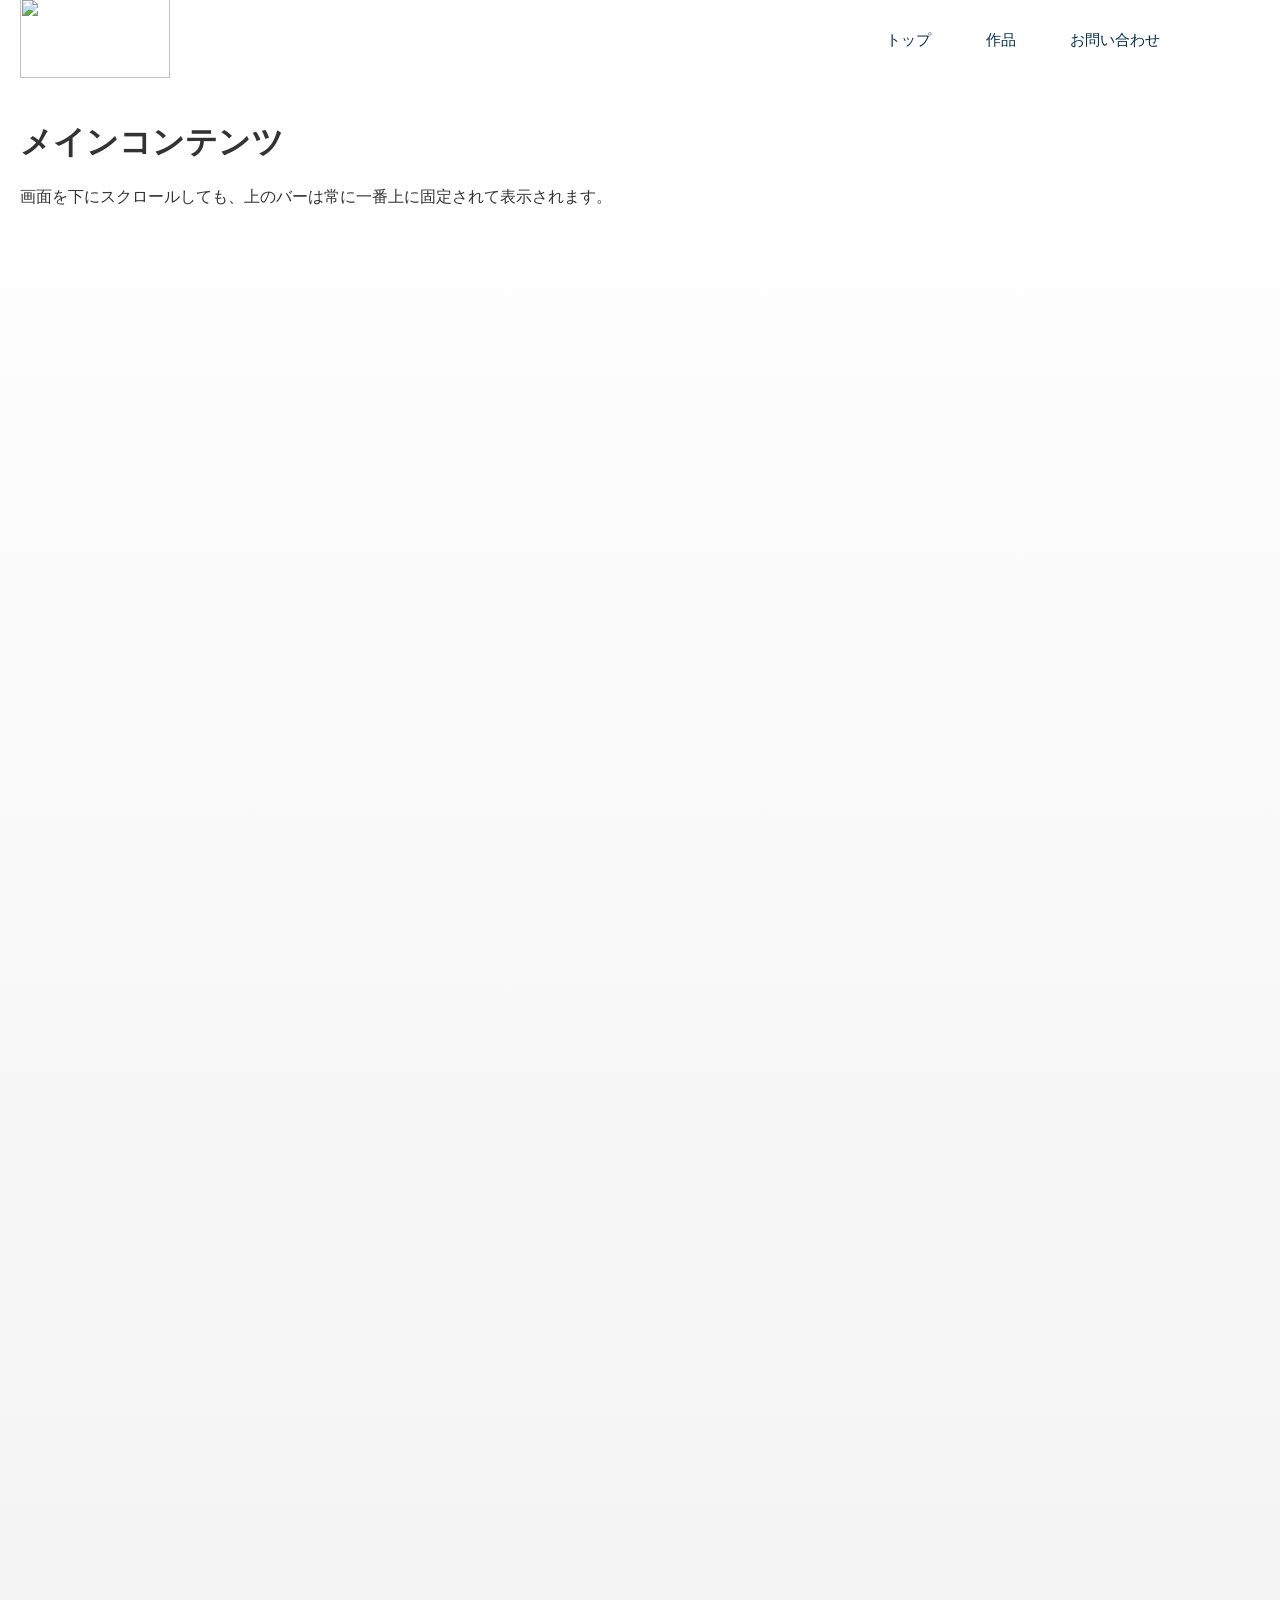
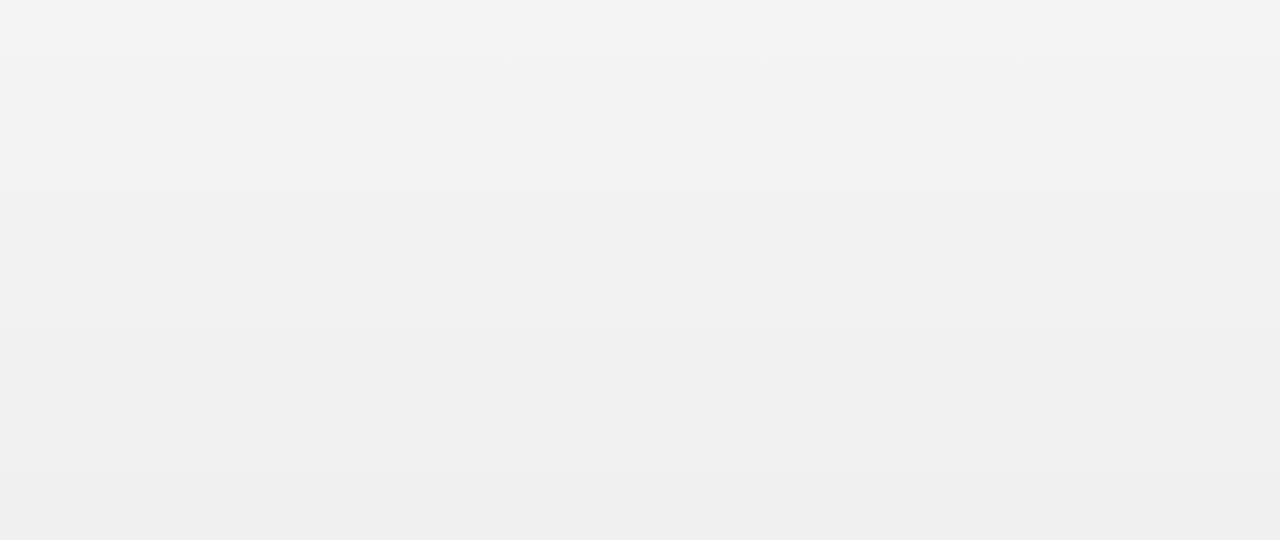
==== index.html @ 01dba254 "Resolve conflicts by preferring remote" ====
<!DOCTYPE html>
<html lang="ja">
<head>
    <meta charset="UTF-8">
    <meta name="viewport" content="width=device-width, initial-scale=1.0">
    <title>ゆれあ 公式のサイト | ゆれあ （Yurea）</title>
    <!-- CSSファイルを読み込むための記述（同じフォルダにある場合） -->
    <link rel="stylesheet" href="style.css">
</head>
<body>

    <!-- 上部バー（ヘッダー） -->
    <header class="top-bar">
        <div>
            <img src="https://raw.githubusercontent.com/ringra1221/yurea-official/refs/heads/main/page/asset/yurea-logo.png" class="yurea-logo">
        </div>

        <nav>
            <a class="nav-links" href="#">トップ</a>
            <a class="nav-links" href="#">作品</a>
            <a class="nav-links" href="#">お問い合わせ</a>
        </nav>
        
    </header>

    <!-- メインコンテンツ -->
    <main class="content">
        <h1>メインコンテンツ</h1>
        <p>画面を下にスクロールしても、上のバーは常に一番上に固定されて表示されます。</p>
    </main>

</body>
</html>
---- style.css ----
/* --------------------------------------
 * 1. ページ全体の基本設定
 * ----------------------------------- */
body {
    margin: 0;
    padding-top: 60px; /* バーの高さ(60px)と同じ分だけ余白を作り、文字が隠れるのを防ぐ */
    font-family: 'Helvetica Neue', Arial, sans-serif;
    color: #333;
}

/* --------------------------------------
 * 2. 上部バーのスタイル
 * ----------------------------------- */
.top-bar {
    position: fixed;        /* 画面に対して位置を完全に固定する */
    top: 0;                 /* 画面の一番上に配置 */
    left: 0 ;           /* 画面の右端に配置 */
    width: calc(100% - 100px);            /* 横幅を画面いっぱいに広げる */
    height: 80px;           /* バーの高さ */
    background-color: #ffffff; /* バーの背景色（濃いグレー） */
    z-index: 1000;          /* 他の要素の下に隠れないよう、手前に表示させる */
    
    /* 中の要素（ロゴやリンク）を横並びにする設定 */
    display: flex;
    align-items: center;          /* 上下中央揃え */
    justify-content: space-between; /* 両端に広げて配置 */
    padding: 0 20px;
    box-sizing: border-box; /* paddingを含めてwidthを100%にする */
}


/* メニュー全体のスタイル */
.nav-links {
    color: #02304f;            /* 文字色を青色に */
    text-decoration: none;  /* リンクの下線を消す */
    margin-left: 50px;      /* リンク同士の間に隙間を作る */
    font-size: 0.95rem;
    transition: 0.3s; /* マウスを乗せた時の変化を滑らかに */
}


/* --------------------------------------
 * 3. スクロール確認用のダミーコンテンツ
 * ----------------------------------- */
.content {
    padding: 40px 20px;
    height: 2000px; /* 縦に長くしてスクロールできるようにしています */
    background: linear-gradient(#ffffff, #f0f0f0);
}

/* --------------------------------------
 * 4. ロゴのスタイル
 * ----------------------------------- */

.yurea-logo {
    width: 150px;  /* div自体の横幅 */
    height: 80px; /* div自体の高さ */
}
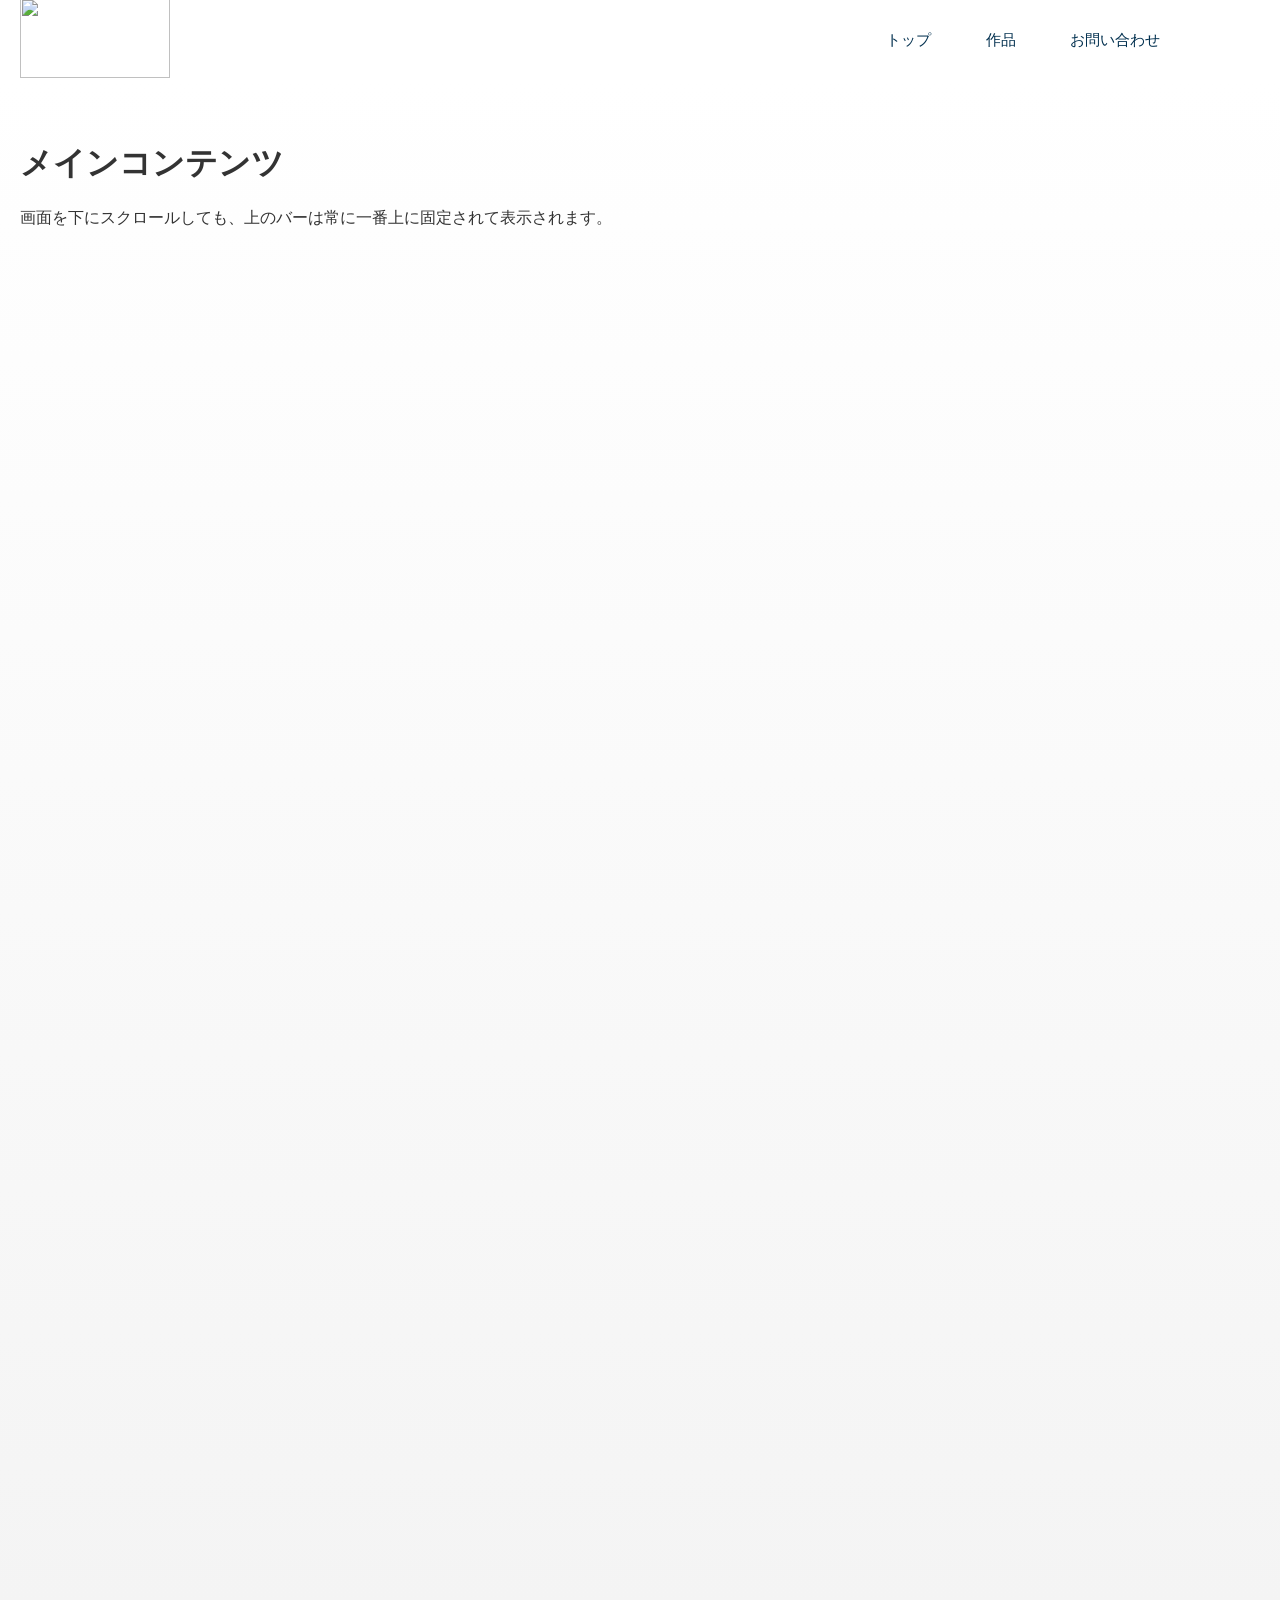
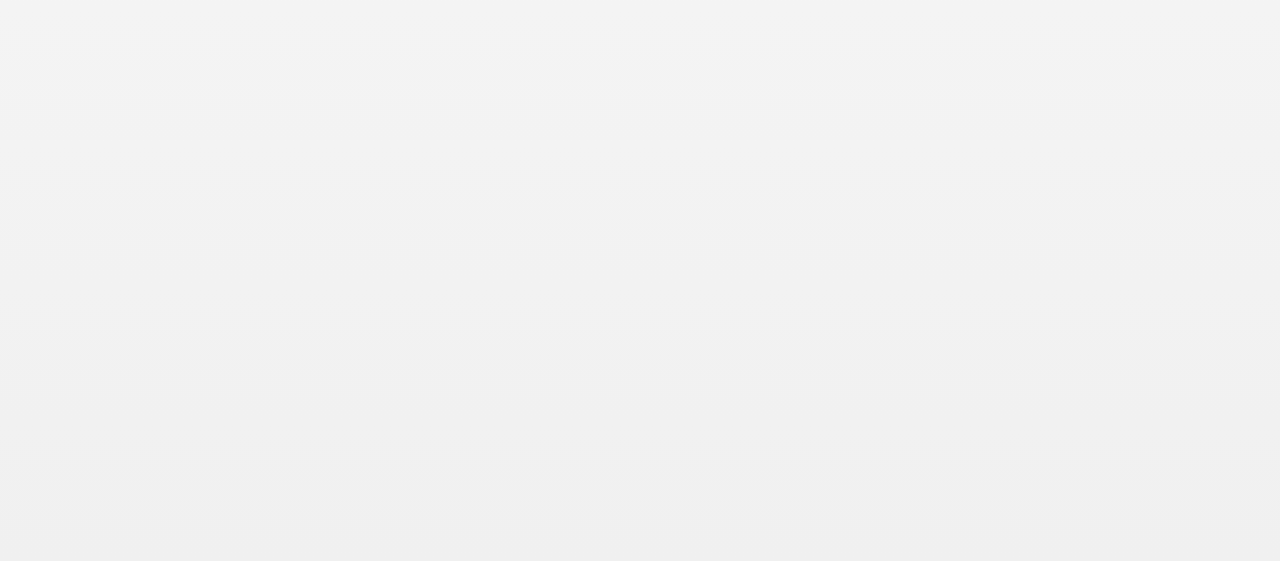
==== commit 7661baeb: "d" ====
--- a/index.html
+++ b/index.html
@@ -9,7 +9,7 @@
 </head>
 <body>
 
-    <!-- 上部バー（ヘッダー） -->
+    <!----> 上部バー（ヘッダー） -->
     <header class="top-bar">
         <div>
             <img src="https://raw.githubusercontent.com/ringra1221/yurea-official/refs/heads/main/page/asset/yurea-logo.png" class="yurea-logo">
@@ -21,6 +21,7 @@
             <a class="nav-links" href="#">お問い合わせ</a>
         </nav>
         
+        
     </header>
 
     <!-- メインコンテンツ -->
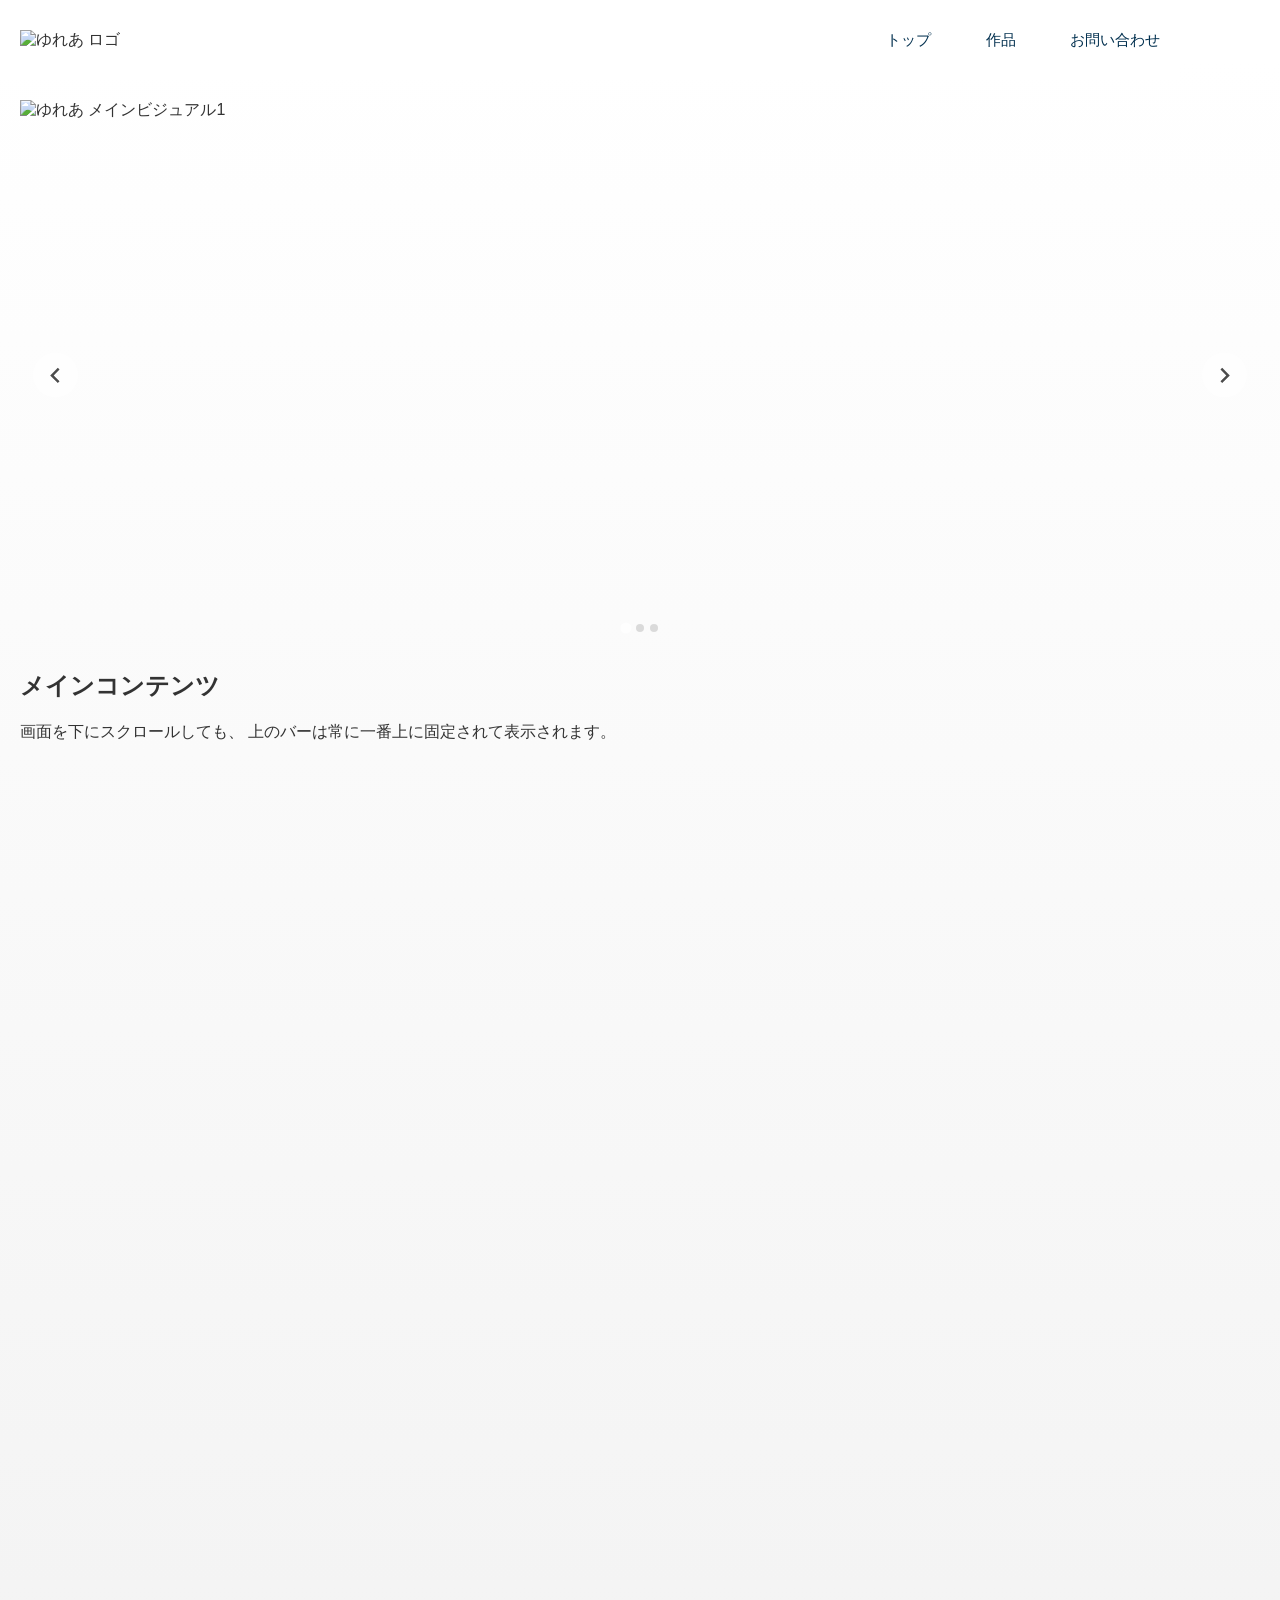
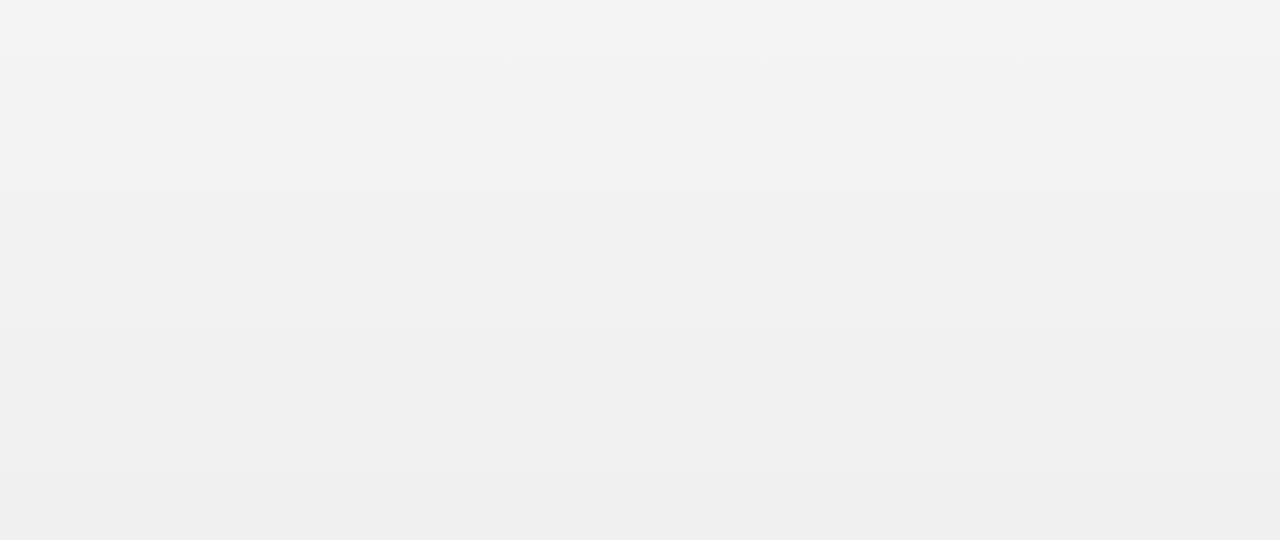
==== commit 798621a4: "s" ====
--- a/index.html
+++ b/index.html
@@ -1,18 +1,33 @@
+
 <!DOCTYPE html>
 <html lang="ja">
 <head>
     <meta charset="UTF-8">
     <meta name="viewport" content="width=device-width, initial-scale=1.0">
-    <title>ゆれあ 公式のサイト | ゆれあ （Yurea）</title>
-    <!-- CSSファイルを読み込むための記述（同じフォルダにある場合） -->
+
+    <title>ゆれあ 公式サイト | ゆれあ (Yurea)</title>
+
+    <!-- CSS -->
     <link rel="stylesheet" href="style.css">
+
+    <!-- Splide CSS -->
+    <link
+        rel="stylesheet"
+        href="https://cdn.jsdelivr.net/npm/@splidejs/splide@4/dist/css/splide.min.css"
+    >
 </head>
+
 <body>
 
-    <!----> 上部バー（ヘッダー） -->
+    <!-- 上部バー（ヘッダー） -->
     <header class="top-bar">
+
         <div>
-            <img src="https://raw.githubusercontent.com/ringra1221/yurea-official/refs/heads/main/page/asset/yurea-logo.png" class="yurea-logo">
+            <img
+                src="https://raw.githubusercontent.com/ringra1221/yurea-official/refs/heads/main/page/asset/yurea-logo.png"
+                class="yurea-logo"
+                alt="ゆれあ ロゴ"
+            >
         </div>
 
         <nav>
@@ -20,15 +35,88 @@
             <a class="nav-links" href="#">作品</a>
             <a class="nav-links" href="#">お問い合わせ</a>
         </nav>
-        
-        
+
     </header>
+
 
     <!-- メインコンテンツ -->
     <main class="content">
-        <h1>メインコンテンツ</h1>
-        <p>画面を下にスクロールしても、上のバーは常に一番上に固定されて表示されます。</p>
+
+        <!-- メインビジュアルスライダー -->
+        <section id="main-slider" class="splide" aria-label="ゆれあメインビジュアル">
+
+            <div class="splide__track">
+
+                <ul class="splide__list">
+
+                    <!-- スライド1 -->
+                    <li class="splide__slide">
+                        <img src="images/main01.jpg" alt="ゆれあ メインビジュアル1">
+                    </li>
+
+                    <!-- スライド2 -->
+                    <li class="splide__slide">
+                        <img src="images/main02.jpg" alt="ゆれあ メインビジュアル2">
+                    </li>
+
+                    <!-- スライド3 -->
+                    <li class="splide__slide">
+                        <img src="images/main03.jpg" alt="ゆれあ メインビジュアル3">
+                    </li>
+
+                </ul>
+
+            </div>
+
+        </section>
+
+
+        <!-- 通常コンテンツ -->
+        <section class="main-content">
+
+            <h1>メインコンテンツ</h1>
+
+            <p>
+                画面を下にスクロールしても、
+                上のバーは常に一番上に固定されて表示されます。
+            </p>
+
+        </section>
+
     </main>
+
+
+    <!-- Splide JavaScript -->
+    <script src="https://cdn.jsdelivr.net/npm/@splidejs/splide@4/dist/js/splide.min.js"></script>
+
+    <!-- スライダーの初期化 -->
+    <script>
+        document.addEventListener("DOMContentLoaded", function () {
+
+            new Splide("#main-slider", {
+                type: "loop",
+                autoplay: true,
+                interval: 5000,
+                speed: 1000,
+
+                pauseOnHover: true,
+                pauseOnFocus: true,
+
+                arrows: true,
+                pagination: true,
+
+                perPage: 1,
+                perMove: 1,
+
+                drag: true,
+
+                rewind: false,
+
+                lazyLoad: "nearby"
+            }).mount();
+
+        });
+    </script>
 
 </body>
 </html>
--- a/style.css
+++ b/style.css
@@ -1,58 +1,107 @@
-/* --------------------------------------
- * 1. ページ全体の基本設定
- * ----------------------------------- */
-body {
-    margin: 0;
-    padding-top: 60px; /* バーの高さ(60px)と同じ分だけ余白を作り、文字が隠れるのを防ぐ */
-    font-family: 'Helvetica Neue', Arial, sans-serif;
-    color: #333;
-}
-
-/* --------------------------------------
- * 2. 上部バーのスタイル
- * ----------------------------------- */
-.top-bar {
-    position: fixed;        /* 画面に対して位置を完全に固定する */
-    top: 0;                 /* 画面の一番上に配置 */
-    left: 0 ;           /* 画面の右端に配置 */
-    width: calc(100% - 100px);            /* 横幅を画面いっぱいに広げる */
-    height: 80px;           /* バーの高さ */
-    background-color: #ffffff; /* バーの背景色（濃いグレー） */
-    z-index: 1000;          /* 他の要素の下に隠れないよう、手前に表示させる */
-    
-    /* 中の要素（ロゴやリンク）を横並びにする設定 */
-    display: flex;
-    align-items: center;          /* 上下中央揃え */
-    justify-content: space-between; /* 両端に広げて配置 */
-    padding: 0 20px;
-    box-sizing: border-box; /* paddingを含めてwidthを100%にする */
-}
-
-
-/* メニュー全体のスタイル */
-.nav-links {
-    color: #02304f;            /* 文字色を青色に */
-    text-decoration: none;  /* リンクの下線を消す */
-    margin-left: 50px;      /* リンク同士の間に隙間を作る */
-    font-size: 0.95rem;
-    transition: 0.3s; /* マウスを乗せた時の変化を滑らかに */
-}
-
-
-/* --------------------------------------
- * 3. スクロール確認用のダミーコンテンツ
- * ----------------------------------- */
-.content {
-    padding: 40px 20px;
-    height: 2000px; /* 縦に長くしてスクロールできるようにしています */
-    background: linear-gradient(#ffffff, #f0f0f0);
-}
-
-/* --------------------------------------
- * 4. ロゴのスタイル
- * ----------------------------------- */
-
-.yurea-logo {
-    width: 150px;  /* div自体の横幅 */
-    height: 80px; /* div自体の高さ */
-}+/* --------------------------------------
+ * 1. ページ全体の基本設定
+ * ----------------------------------- */
+body {
+    margin: 0;
+    padding-top: 60px; /* バーの高さ(60px)と同じ分だけ余白を作り、文字が隠れるのを防ぐ */
+    font-family: 'Helvetica Neue', Arial, sans-serif;
+    color: #333;
+}
+
+/* --------------------------------------
+ * 2. 上部バーのスタイル
+ * ----------------------------------- */
+.top-bar {
+    position: fixed;        /* 画面に対して位置を完全に固定する */
+    top: 0;                 /* 画面の一番上に配置 */
+    left: 0 ;           /* 画面の右端に配置 */
+    width: calc(100% - 100px);            /* 横幅を画面いっぱいに広げる */
+    height: 80px;           /* バーの高さ */
+    background-color: #ffffff; /* バーの背景色（濃いグレー） */
+    z-index: 1000;          /* 他の要素の下に隠れないよう、手前に表示させる */
+    
+    /* 中の要素（ロゴやリンク）を横並びにする設定 */
+    display: flex;
+    align-items: center;          /* 上下中央揃え */
+    justify-content: space-between; /* 両端に広げて配置 */
+    padding: 0 20px;
+    box-sizing: border-box; /* paddingを含めてwidthを100%にする */
+}
+
+
+/* メニュー全体のスタイル */
+.nav-links {
+    color: #02304f;            /* 文字色を青色に */
+    text-decoration: none;  /* リンクの下線を消す */
+    margin-left: 50px;      /* リンク同士の間に隙間を作る */
+    font-size: 0.95rem;
+    transition: 0.3s; /* マウスを乗せた時の変化を滑らかに */
+}
+
+
+/* --------------------------------------
+ * 3. スクロール確認用のダミーコンテンツ
+ * ----------------------------------- */
+.content {
+    padding: 40px 20px;
+    height: 2000px; /* 縦に長くしてスクロールできるようにしています */
+    background: linear-gradient(#ffffff, #f0f0f0);
+}
+
+/* --------------------------------------
+ * 4. ロゴのスタイル
+ * ----------------------------------- */
+
+.yurea-logo {
+    width: 150px;  /* div自体の横幅 */
+    height: 80px; /* div自体の高さ */
+}
+
+
+/* メインビジュアルスライダー */
+
+#main-slider {
+    width: 100%;
+    margin: 0 auto;
+}
+
+/* スライド画像 */
+
+#main-slider .splide__slide {
+    height: 550px;
+    overflow: hidden;
+}
+
+#main-slider .splide__slide img {
+    width: 100%;
+    height: 100%;
+
+    object-fit: cover;
+    object-position: center;
+
+    display: block;
+}
+
+/* 矢印ボタン */
+
+#main-slider .splide__arrow {
+    background: rgba(255, 255, 255, 0.8);
+    width: 45px;
+    height: 45px;
+}
+
+/* ページネーション */
+
+#main-slider .splide__pagination {
+    bottom: 15px;
+}
+
+/* スマホ対応 */
+
+@media screen and (max-width: 768px) {
+
+    #main-slider .splide__slide {
+        height: 300px;
+    }
+
+}
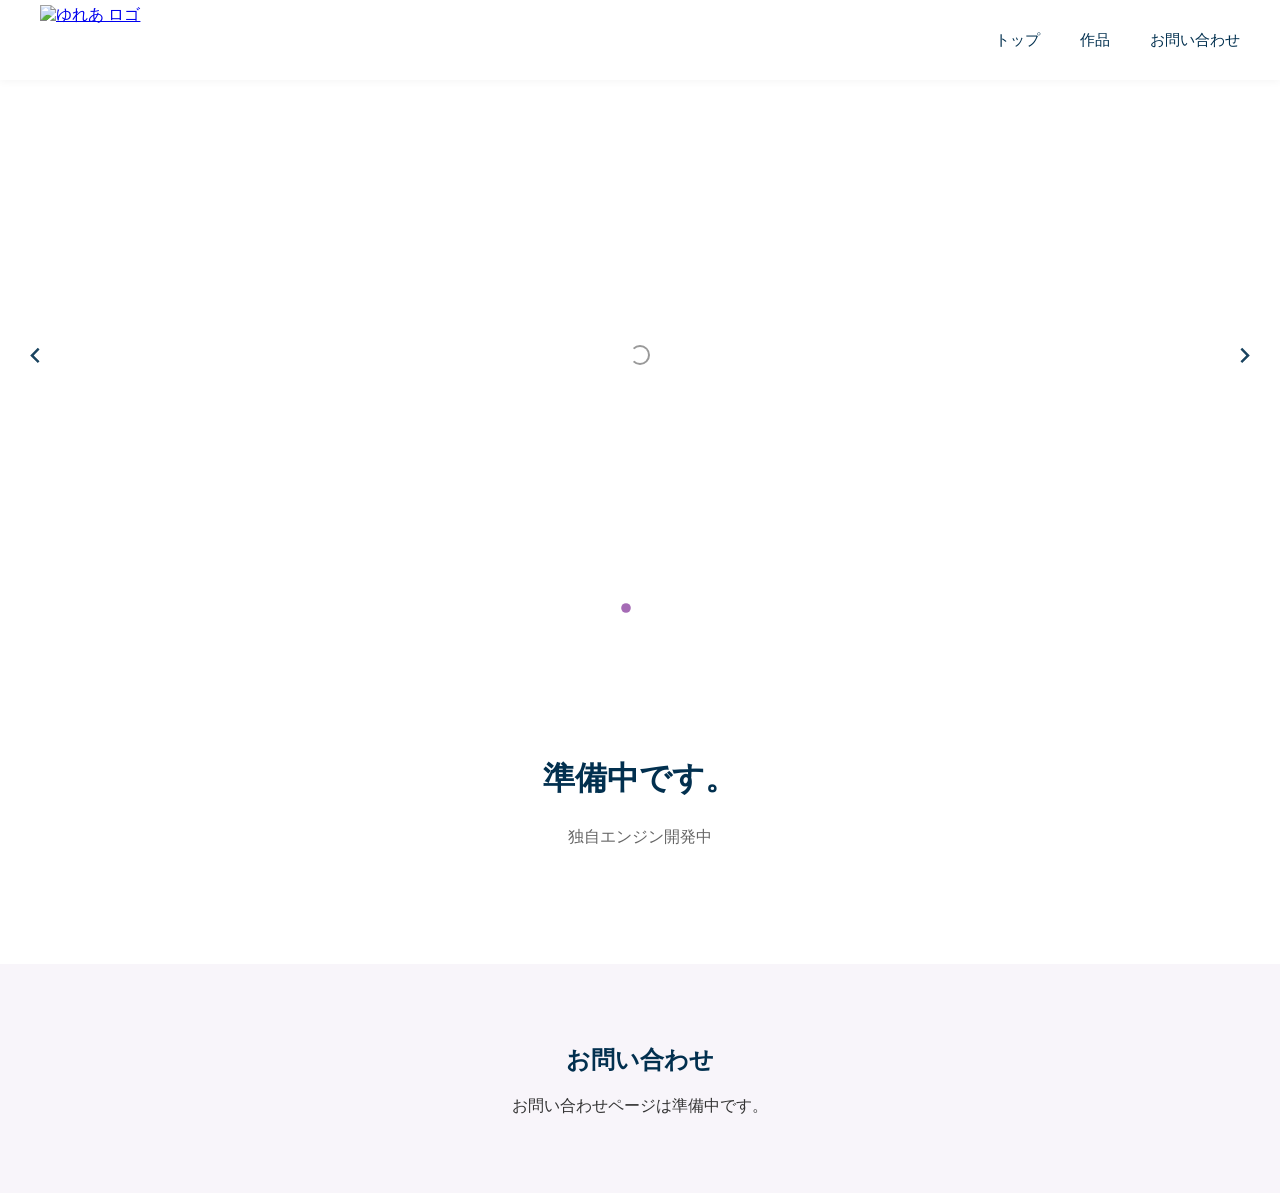
==== commit 0d1f6d6a: "oohabaniyatta" ====
--- a/index.html
+++ b/index.html
@@ -6,6 +6,7 @@
     <meta name="viewport" content="width=device-width, initial-scale=1.0">
 
     <title>ゆれあ 公式サイト | ゆれあ (Yurea)</title>
+    <meta name="description" content="美少女ゲームブランド ゆれあ（Yurea）の公式サイトです。">
 
     <!-- CSS -->
     <link rel="stylesheet" href="style.css">
@@ -13,37 +14,51 @@
     <!-- Splide CSS -->
     <link
         rel="stylesheet"
-        href="https://cdn.jsdelivr.net/npm/@splidejs/splide@4/dist/css/splide.min.css"
+        href="https://cdn.jsdelivr.net/npm/@splidejs/splide@4.1.4/dist/css/splide.min.css"
     >
+
+    <!-- Splide JS -->
+    <script
+        src="https://cdn.jsdelivr.net/npm/@splidejs/splide@4.1.4/dist/js/splide.min.js"
+        defer
+    ></script>
+
+    <!-- 自作JavaScript -->
+    <script src="script.js" defer></script>
 </head>
 
 <body>
 
-    <!-- 上部バー（ヘッダー） -->
+    <!-- ヘッダー -->
     <header class="top-bar">
 
-        <div>
-            <img
-                src="https://raw.githubusercontent.com/ringra1221/yurea-official/refs/heads/main/page/asset/yurea-logo.png"
-                class="yurea-logo"
-                alt="ゆれあ ロゴ"
-            >
+        <div class="logo-container">
+            <a href="#">
+                <img
+                    src="images/yurea-logo.png"
+                    class="yurea-logo"
+                    alt="ゆれあ ロゴ"
+                >
+            </a>
         </div>
 
-        <nav>
+        <nav class="navigation" aria-label="メインナビゲーション">
             <a class="nav-links" href="#">トップ</a>
-            <a class="nav-links" href="#">作品</a>
-            <a class="nav-links" href="#">お問い合わせ</a>
+            <a class="nav-links" href="#works">作品</a>
+            <a class="nav-links" href="#contact">お問い合わせ</a>
         </nav>
 
     </header>
-
 
     <!-- メインコンテンツ -->
     <main class="content">
 
         <!-- メインビジュアルスライダー -->
-        <section id="main-slider" class="splide" aria-label="ゆれあメインビジュアル">
+        <section
+            id="main-slider"
+            class="splide"
+            aria-label="ゆれあ メインビジュアル"
+        >
 
             <div class="splide__track">
 
@@ -51,17 +66,26 @@
 
                     <!-- スライド1 -->
                     <li class="splide__slide">
-                        <img src="images/main01.jpg" alt="ゆれあ メインビジュアル1">
+                        <img
+                            data-splide-lazy="https://shopping.c.yimg.jp/lib/fi-mint/a1-grc120dskna.jpg"
+                            alt="ゆれあ メインビジュアル1"
+                        >
                     </li>
 
                     <!-- スライド2 -->
                     <li class="splide__slide">
-                        <img src="images/main02.jpg" alt="ゆれあ メインビジュアル2">
+                        <img
+                            data-splide-lazy="https://www.air-r.jp/item/images/10/s0t-kago1-desk.jpg"
+                            alt="ゆれあ メインビジュアル2"
+                        >
                     </li>
 
                     <!-- スライド3 -->
                     <li class="splide__slide">
-                        <img src="images/main03.jpg" alt="ゆれあ メインビジュアル3">
+                        <img
+                            data-splide-lazy="https://encrypted-tbn0.gstatic.com/images?q=tbn:ANd9GcTkB6S4ZpOxtGNlSoYuoxIoNwNR7jHBcWyeqQdHOW_jIW0FJr4z-nxOCFPE&s=10"
+                            alt="ゆれあ メインビジュアル3"
+                        >
                     </li>
 
                 </ul>
@@ -70,53 +94,25 @@
 
         </section>
 
+        <!-- 通常コンテンツ -->
+        <section class="main-content" id="works">
 
-        <!-- 通常コンテンツ -->
-        <section class="main-content">
+            <h1>準備中です。</h1>
 
-            <h1>メインコンテンツ</h1>
+            <p>独自エンジン開発中</p>
 
-            <p>
-                画面を下にスクロールしても、
-                上のバーは常に一番上に固定されて表示されます。
-            </p>
+        </section>
+
+        <!-- お問い合わせ -->
+        <section class="contact-content" id="contact">
+
+            <h2>お問い合わせ</h2>
+
+            <p>お問い合わせページは準備中です。</p>
 
         </section>
 
     </main>
 
-
-    <!-- Splide JavaScript -->
-    <script src="https://cdn.jsdelivr.net/npm/@splidejs/splide@4/dist/js/splide.min.js"></script>
-
-    <!-- スライダーの初期化 -->
-    <script>
-        document.addEventListener("DOMContentLoaded", function () {
-
-            new Splide("#main-slider", {
-                type: "loop",
-                autoplay: true,
-                interval: 5000,
-                speed: 1000,
-
-                pauseOnHover: true,
-                pauseOnFocus: true,
-
-                arrows: true,
-                pagination: true,
-
-                perPage: 1,
-                perMove: 1,
-
-                drag: true,
-
-                rewind: false,
-
-                lazyLoad: "nearby"
-            }).mount();
-
-        });
-    </script>
-
 </body>
 </html>
--- a/style.css
+++ b/style.css
@@ -1,72 +1,128 @@
-/* --------------------------------------
- * 1. ページ全体の基本設定
- * ----------------------------------- */
+
+/* ========================================
+   1. ページ全体の基本設定
+======================================== */
+
+* {
+    box-sizing: border-box;
+}
+
+html {
+    scroll-behavior: smooth;
+    scroll-padding-top: 100px;
+}
+
 body {
     margin: 0;
-    padding-top: 60px; /* バーの高さ(60px)と同じ分だけ余白を作り、文字が隠れるのを防ぐ */
-    font-family: 'Helvetica Neue', Arial, sans-serif;
+    padding-top: 80px;
+
+    font-family:
+        "Helvetica Neue",
+        Arial,
+        "Noto Sans JP",
+        sans-serif;
+
     color: #333;
-}
-
-/* --------------------------------------
- * 2. 上部バーのスタイル
- * ----------------------------------- */
+    background-color: #fff;
+}
+
+
+/* ========================================
+   2. ヘッダー
+======================================== */
+
 .top-bar {
-    position: fixed;        /* 画面に対して位置を完全に固定する */
-    top: 0;                 /* 画面の一番上に配置 */
-    left: 0 ;           /* 画面の右端に配置 */
-    width: calc(100% - 100px);            /* 横幅を画面いっぱいに広げる */
-    height: 80px;           /* バーの高さ */
-    background-color: #ffffff; /* バーの背景色（濃いグレー） */
-    z-index: 1000;          /* 他の要素の下に隠れないよう、手前に表示させる */
-    
-    /* 中の要素（ロゴやリンク）を横並びにする設定 */
+    position: fixed;
+
+    top: 0;
+    left: 0;
+    width: 100%;
+    height: 80px;
+
+    background-color: #fff;
+
+    z-index: 1000;
+
     display: flex;
-    align-items: center;          /* 上下中央揃え */
-    justify-content: space-between; /* 両端に広げて配置 */
-    padding: 0 20px;
-    box-sizing: border-box; /* paddingを含めてwidthを100%にする */
-}
-
-
-/* メニュー全体のスタイル */
+    align-items: center;
+    justify-content: space-between;
+
+    padding: 0 40px;
+
+    box-shadow: 0 2px 8px rgba(0, 0, 0, 0.04);
+}
+
+
+/* ロゴ */
+
+.logo-container {
+    display: flex;
+    align-items: center;
+}
+
+.logo-container a {
+    display: flex;
+    align-items: center;
+}
+
+.yurea-logo {
+    width: 150px;
+    height: 70px;
+
+    object-fit: contain;
+
+    display: block;
+}
+
+
+/* ========================================
+   3. ナビゲーション
+======================================== */
+
+.navigation {
+    display: flex;
+    align-items: center;
+    gap: 40px;
+}
+
 .nav-links {
-    color: #02304f;            /* 文字色を青色に */
-    text-decoration: none;  /* リンクの下線を消す */
-    margin-left: 50px;      /* リンク同士の間に隙間を作る */
+    color: #02304f;
+
+    text-decoration: none;
+
     font-size: 0.95rem;
-    transition: 0.3s; /* マウスを乗せた時の変化を滑らかに */
-}
-
-
-/* --------------------------------------
- * 3. スクロール確認用のダミーコンテンツ
- * ----------------------------------- */
+    font-weight: 500;
+
+    transition:
+        color 0.3s ease,
+        opacity 0.3s ease;
+}
+
+.nav-links:hover {
+    color: #a56bb5;
+    opacity: 0.8;
+}
+
+
+/* ========================================
+   4. メインコンテンツ
+======================================== */
+
 .content {
-    padding: 40px 20px;
-    height: 2000px; /* 縦に長くしてスクロールできるようにしています */
-    background: linear-gradient(#ffffff, #f0f0f0);
-}
-
-/* --------------------------------------
- * 4. ロゴのスタイル
- * ----------------------------------- */
-
-.yurea-logo {
-    width: 150px;  /* div自体の横幅 */
-    height: 80px; /* div自体の高さ */
-}
-
-
-/* メインビジュアルスライダー */
+    width: 100%;
+    margin: 0 auto;
+}
+
+
+/* ========================================
+   5. メインビジュアルスライダー
+======================================== */
 
 #main-slider {
     width: 100%;
     margin: 0 auto;
 }
 
-/* スライド画像 */
-
 #main-slider .splide__slide {
     height: 550px;
     overflow: hidden;
@@ -82,26 +138,178 @@
     display: block;
 }
 
-/* 矢印ボタン */
+
+/* ========================================
+   6. スライダーの矢印
+======================================== */
 
 #main-slider .splide__arrow {
-    background: rgba(255, 255, 255, 0.8);
     width: 45px;
     height: 45px;
-}
-
-/* ページネーション */
+
+    background: rgba(255, 255, 255, 0.85);
+
+    opacity: 0.9;
+
+    transition:
+        background 0.3s ease,
+        opacity 0.3s ease;
+}
+
+#main-slider .splide__arrow:hover {
+    background: #fff;
+    opacity: 1;
+}
+
+#main-slider .splide__arrow svg {
+    fill: #02304f;
+}
+
+
+/* ========================================
+   7. ページネーション
+======================================== */
 
 #main-slider .splide__pagination {
     bottom: 15px;
 }
 
-/* スマホ対応 */
+#main-slider .splide__pagination__page {
+    background: #fff;
+    opacity: 0.6;
+
+    transition:
+        opacity 0.3s ease,
+        transform 0.3s ease;
+}
+
+#main-slider .splide__pagination__page.is-active {
+    background: #a56bb5;
+    opacity: 1;
+    transform: scale(1.2);
+}
+
+
+/* ========================================
+   8. 通常コンテンツ
+======================================== */
+
+.main-content {
+    padding: 100px 20px;
+
+    text-align: center;
+}
+
+.main-content h1 {
+    font-size: 2rem;
+    color: #02304f;
+}
+
+.main-content p {
+    font-size: 1rem;
+    color: #666;
+}
+
+
+/* ========================================
+   9. お問い合わせ
+======================================== */
+
+.contact-content {
+    padding: 60px 20px;
+
+    text-align: center;
+
+    background-color: #f8f5fa;
+}
+
+.contact-content h2 {
+    color: #02304f;
+}
+
+
+/* ========================================
+   10. スマートフォン対応
+======================================== */
 
 @media screen and (max-width: 768px) {
+
+    /* ヘッダー */
+
+    .top-bar {
+        height: 70px;
+        padding: 0 15px;
+    }
+
+    body {
+        padding-top: 70px;
+    }
+
+    /* ロゴ */
+
+    .yurea-logo {
+        width: 110px;
+        height: 60px;
+    }
+
+    /* ナビゲーション */
+
+    .navigation {
+        gap: 15px;
+    }
+
+    .nav-links {
+        font-size: 0.8rem;
+    }
+
+    /* スライダー */
 
     #main-slider .splide__slide {
         height: 300px;
     }
 
-}
+    #main-slider .splide__arrow {
+        width: 35px;
+        height: 35px;
+    }
+
+    /* コンテンツ */
+
+    .main-content {
+        padding: 60px 15px;
+    }
+
+    .main-content h1 {
+        font-size: 1.5rem;
+    }
+
+}
+
+
+/* ========================================
+   11. 小型スマートフォン対応
+======================================== */
+
+@media screen and (max-width: 480px) {
+
+    .top-bar {
+        padding: 0 10px;
+    }
+
+    .yurea-logo {
+        width: 90px;
+    }
+
+    .navigation {
+        gap: 10px;
+    }
+
+    .nav-links {
+        font-size: 0.75rem;
+    }
+
+    #main-slider .splide__slide {
+        height: 220px;
+    }
+
+}
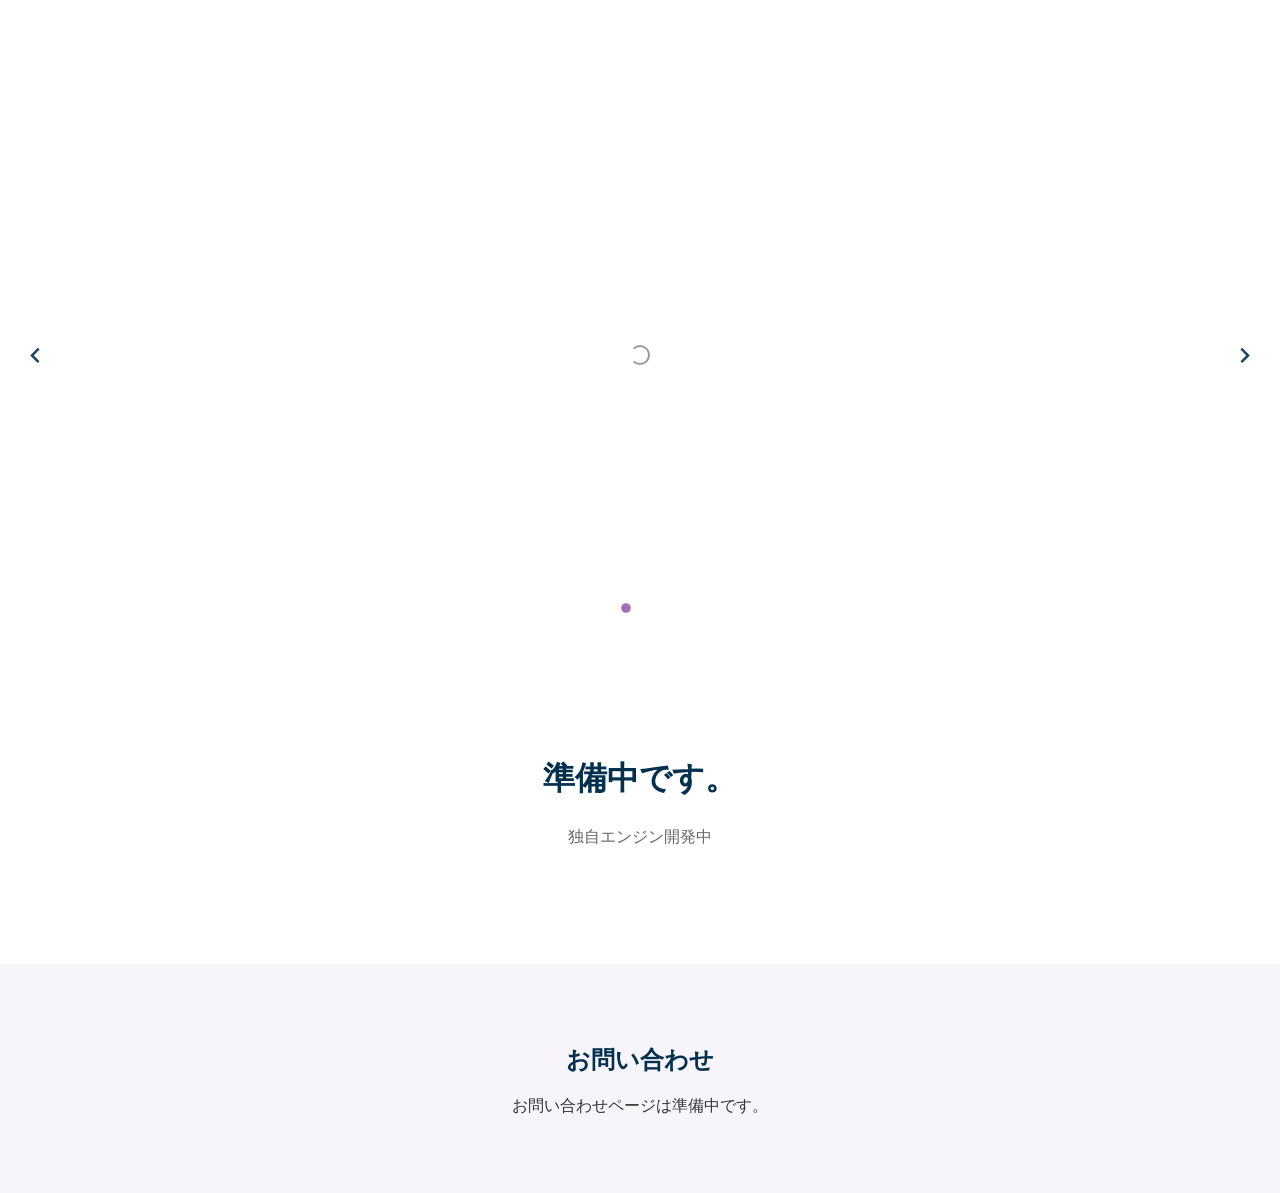
==== commit c6af90ea: "a" ====
--- a/index.html
+++ b/index.html
@@ -1,12 +1,15 @@
-
 <!DOCTYPE html>
 <html lang="ja">
 <head>
     <meta charset="UTF-8">
     <meta name="viewport" content="width=device-width, initial-scale=1.0">
 
+    <!-- web setting -->
     <title>ゆれあ 公式サイト | ゆれあ (Yurea)</title>
     <meta name="description" content="美少女ゲームブランド ゆれあ（Yurea）の公式サイトです。">
+    <link rel="icon" href="https://raw.githubusercontent.com/ringra1221/yurea-official/refs/heads/main/page/images/yurea-icon.png" type="image/png">
+    <script src="https://raw.githubusercontent.com/ringra1221/yurea-official/refs/heads/main/common/header.js" defer></script>
+
 
     <!-- CSS -->
     <link rel="stylesheet" href="style.css">
@@ -23,33 +26,15 @@
         defer
     ></script>
 
-    <!-- 自作JavaScript -->
+    <!-- JavaScript -->
     <script src="script.js" defer></script>
 </head>
 
 <body>
 
     <!-- ヘッダー -->
-    <header class="top-bar">
-
-        <div class="logo-container">
-            <a href="#">
-                <img
-                    src="images/yurea-logo.png"
-                    class="yurea-logo"
-                    alt="ゆれあ ロゴ"
-                >
-            </a>
-        </div>
-
-        <nav class="navigation" aria-label="メインナビゲーション">
-            <a class="nav-links" href="#">トップ</a>
-            <a class="nav-links" href="#works">作品</a>
-            <a class="nav-links" href="#contact">お問い合わせ</a>
-        </nav>
-
-    </header>
-
+    <div id="site-header"></div>    
+    
     <!-- メインコンテンツ -->
     <main class="content">
 
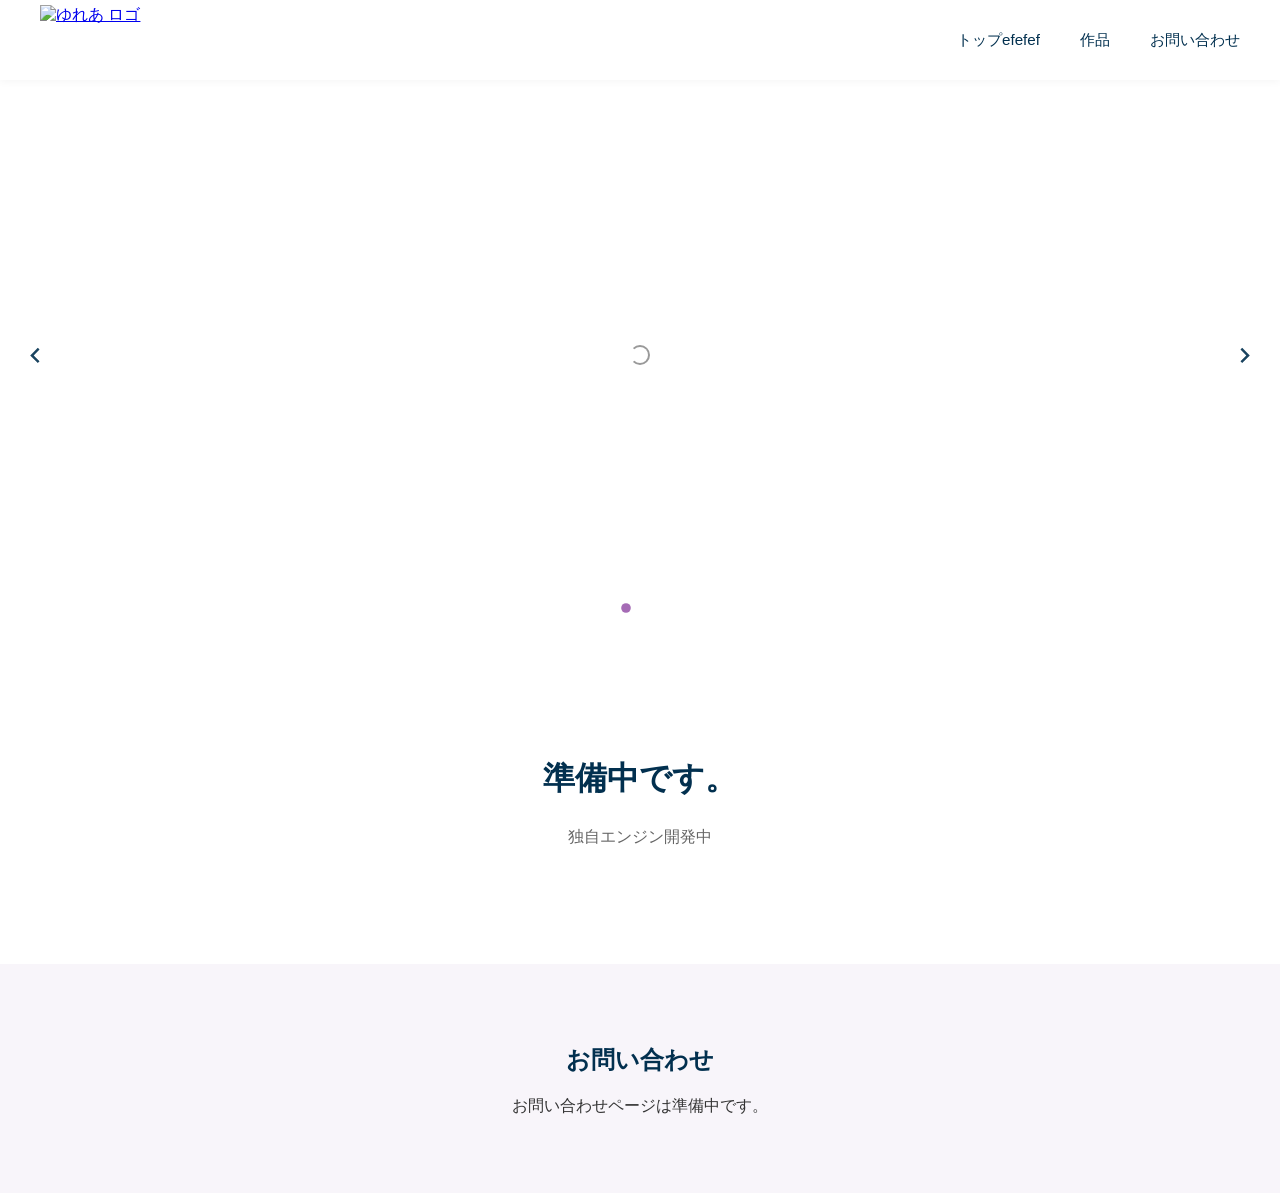
==== commit c51bf51a: "a" ====
--- a/index.html
+++ b/index.html
@@ -8,7 +8,7 @@
     <title>ゆれあ 公式サイト | ゆれあ (Yurea)</title>
     <meta name="description" content="美少女ゲームブランド ゆれあ（Yurea）の公式サイトです。">
     <link rel="icon" href="https://raw.githubusercontent.com/ringra1221/yurea-official/refs/heads/main/page/images/yurea-icon.png" type="image/png">
-    <script src="https://raw.githubusercontent.com/ringra1221/yurea-official/refs/heads/main/common/header.js" defer></script>
+    <script src="common/header.js" defer></script>
 
 
     <!-- CSS -->
